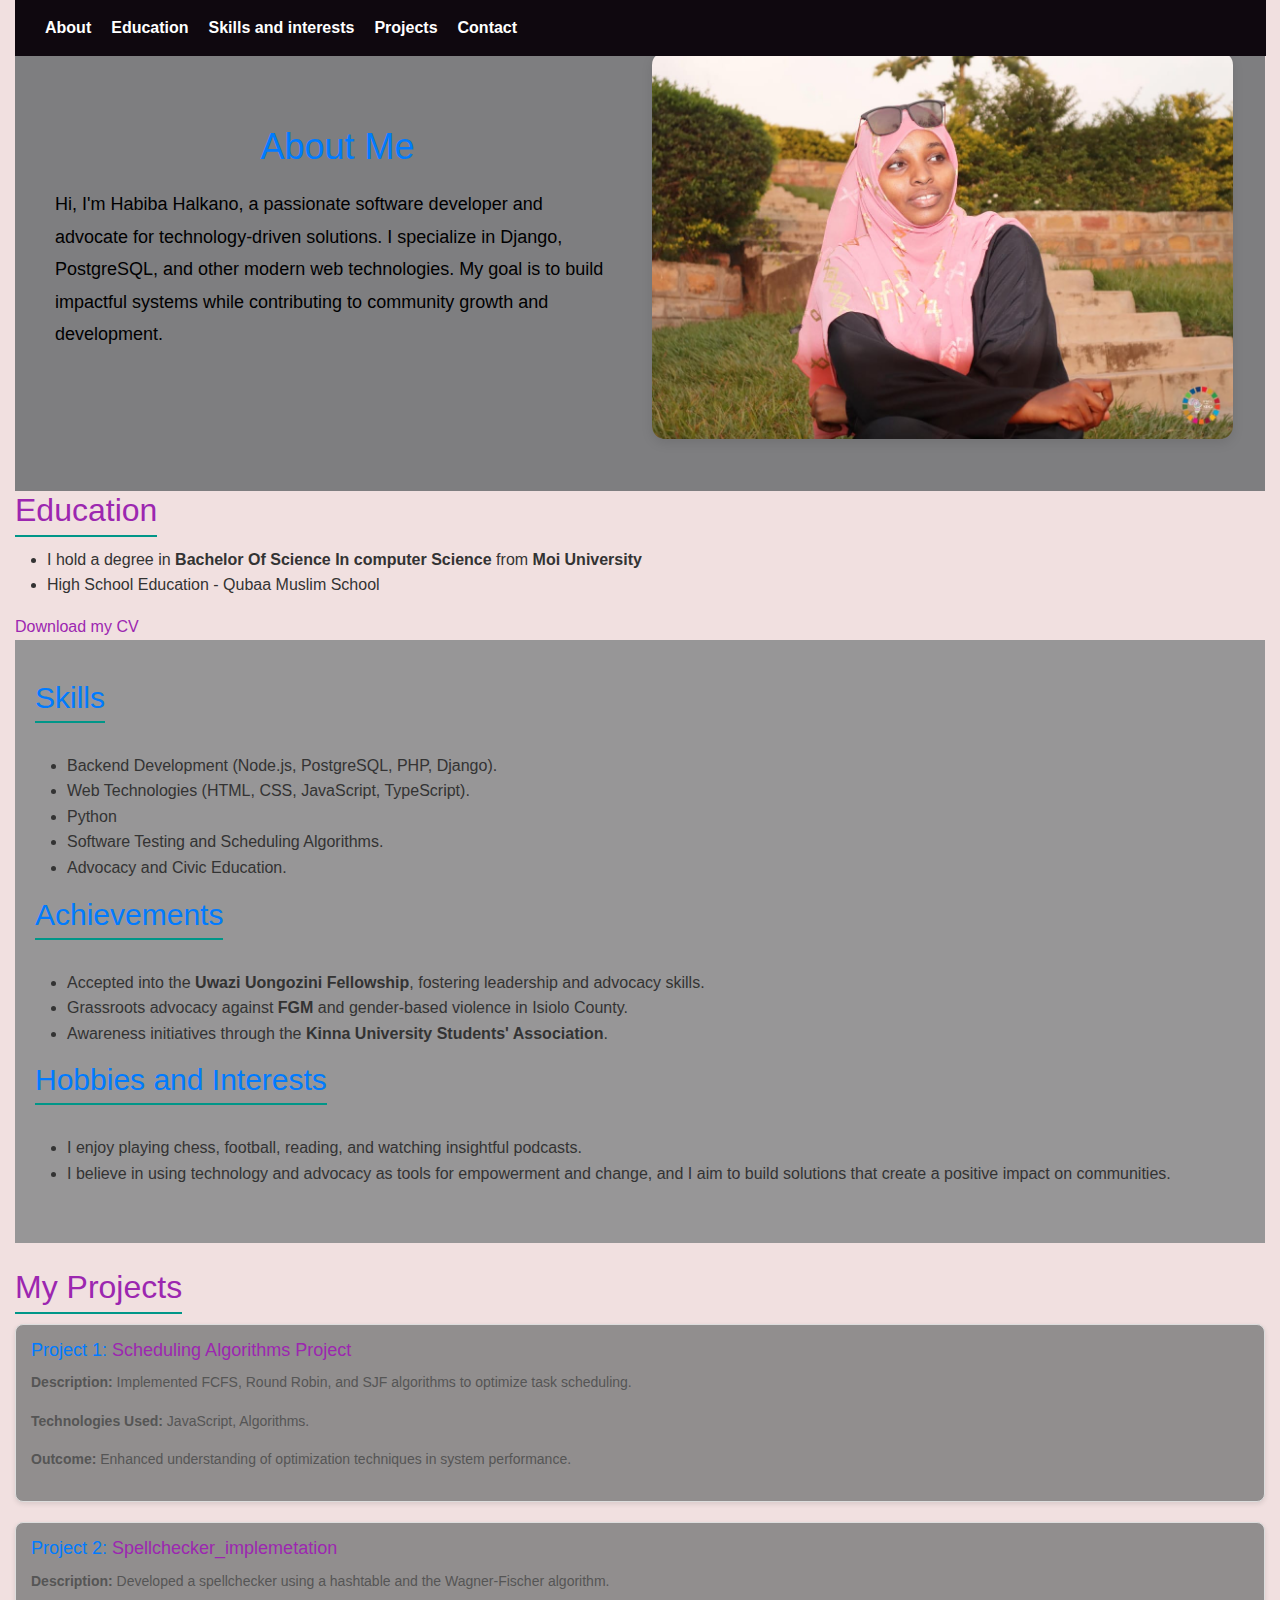
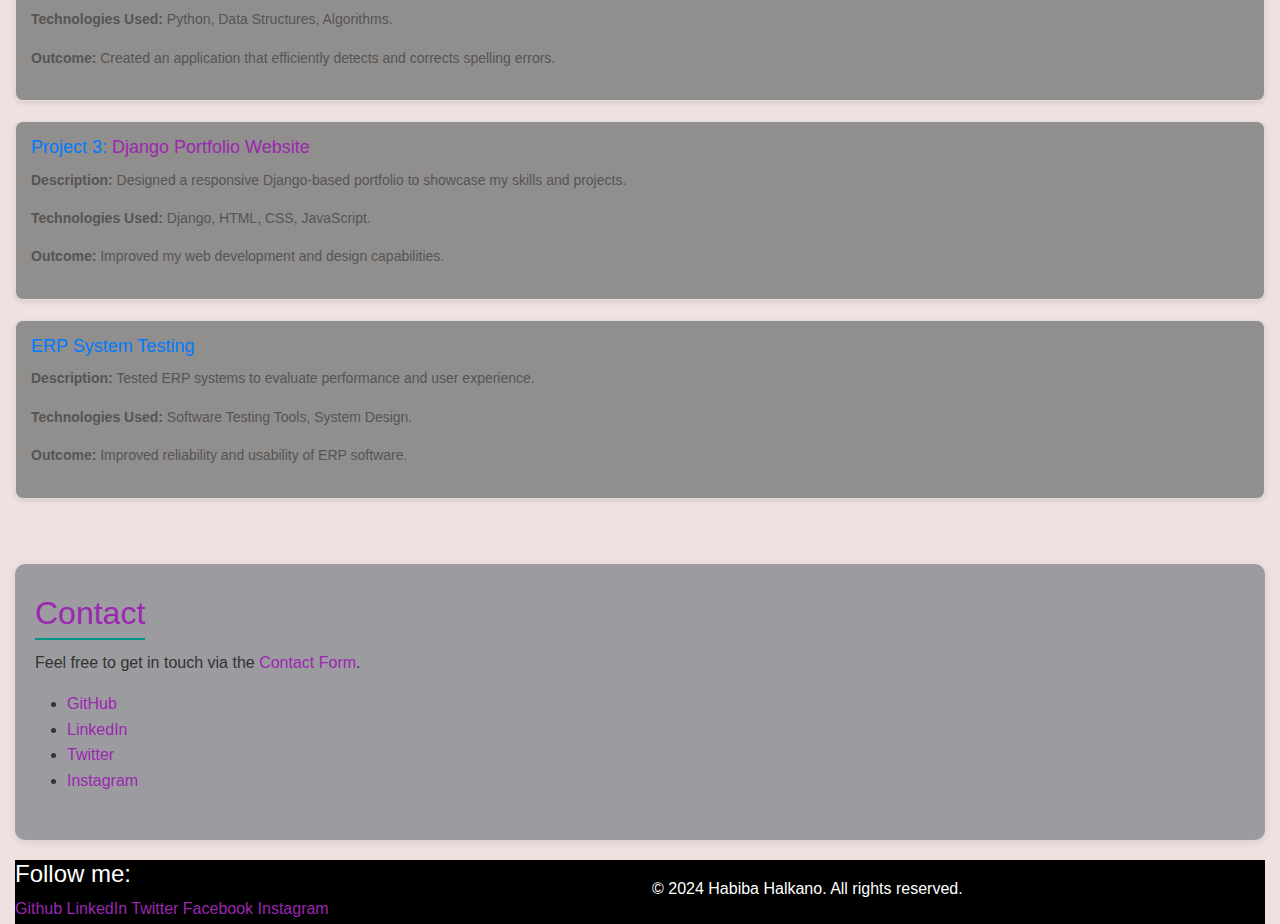
==== index.html @ 11790c02 "added html and css files" ====
<!DOCTYPE html>
<html lang="en">
<head>
  <meta charset="UTF-8">
    <meta name="viewport" content="width=device-width, initial-scale=1.0">
<title>Portfolio</title>
    <link href="https://cdn.jsdelivr.net/npm/bootstrap@5.3.3/dist/css/bootstrap.min.css" rel="stylesheet">
<link rel="stylesheet" href="style.css">
</head>
<body>
<header>
    <nav>
        <a href="#about">About</a>
        <a href="#education">Education</a>
        <a href="#skills">Skills and interests</a>
        <a href="#projects">Projects</a>
        <a href="#contact">Contact</a>
    </nav>
</header>
<div class="about-section" id="about">
    <div class="about-text">
        <h1>About Me</h1>
        <p>
            Hi, I'm Habiba Halkano, a passionate software developer and advocate for technology-driven solutions.
            I specialize in Django, PostgreSQL, and other modern web technologies. My goal is to build impactful systems
            while contributing to community growth and development.
        </p>
    </div>
    <div class="about-image">
        <img src='images/profile2.jpeg'alt="Habiba Halkano">
    </div>
</div>

<div class="education-section" id="education">
    <h2>Education</h2>
    <ul>
        <li>I hold a degree in <strong>Bachelor Of Science In computer Science</strong> from<strong> Moi University</strong>
        </li>
        <li>High School Education - Qubaa Muslim School</li>
    </ul>
    <a href="/assets/Habiba Halkano Wako CV (2).pdf">Download my CV</a>
</div>

<div class="skills-section" id="skills">
    <h2>Skills</h2>
        <ul>
            <li>Backend Development (Node.js, PostgreSQL, PHP, Django).</li>
            <li>Web Technologies (HTML, CSS, JavaScript, TypeScript).</li>
            <li>Python</li>
            <li>Software Testing and Scheduling Algorithms.</li>
            <li>Advocacy and Civic Education.</li>
        </ul>
    <h2>Achievements</h2>
        <ul>
            <li>Accepted into the <strong>Uwazi Uongozini Fellowship</strong>, fostering leadership and advocacy skills.</li>
            <li>Grassroots advocacy against <strong>FGM</strong> and gender-based violence in Isiolo County.</li>
            <li>Awareness initiatives through the <strong>Kinna University Students' Association</strong>.</li>
        </ul>

        <h2>Hobbies and Interests</h2>
        <ul>
            <li>I enjoy playing chess, football, reading, and watching insightful podcasts.</li>
            <li>I believe in using technology and advocacy as tools for empowerment and change, and I aim to build solutions that create a positive impact on communities.</li>
        </ul>
</div>
<br
<div class="projects-section" id="projects" style="background-color: #E6E6FA;">
    <h2>My Projects</h2>
    <div class="project-card">
        <h3 class="project-title">Project 1: <a href="https://github.com/Habiba-halkano/School_project">Scheduling Algorithms Project</a></h3>
        <p class="project-description"><strong>Description:</strong> Implemented FCFS, Round Robin, and SJF algorithms to optimize task scheduling.</p>
        <p class="project-description"><strong>Technologies Used:</strong> JavaScript, Algorithms.</p>
        <p class="project-description"><strong>Outcome:</strong> Enhanced understanding of optimization techniques in system performance.</p>
    </div>
    <div class="project-card">
        <h3 class="project-title">Project 2: <a href="https://github.com/Habiba-halkano/Spellchecker_implemetation">Spellchecker_implemetation</a></h3>
        <p class="project-description"><strong>Description:</strong> Developed a spellchecker using a hashtable and the Wagner-Fischer algorithm.</p>
        <p class="project-description"><strong>Technologies Used:</strong> Python, Data Structures, Algorithms.</p>
        <p class="project-description"><strong>Outcome:</strong> Created an application that efficiently detects and corrects spelling errors.</p>
    </div>
    <div class="project-card">
        <h3 class="project-title">Project 3: <a href="https://github.com/Habiba-halkano/django_portfolio" > Django Portfolio Website</a></h3>
        <p class="project-description"><strong>Description:</strong> Designed a responsive Django-based portfolio to showcase my skills and projects.</p>
        <p class="project-description"><strong>Technologies Used:</strong> Django, HTML, CSS, JavaScript.</p>
        <p class="project-description"><strong>Outcome:</strong> Improved my web development and design capabilities.</p>
    </div>
    <div class="project-card">
        <h3 class="project-title">ERP System Testing</h3>
        <p class="project-description"><strong>Description:</strong> Tested ERP systems to evaluate performance and user experience.</p>
        <p class="project-description"><strong>Technologies Used:</strong> Software Testing Tools, System Design.</p>
        <p class="project-description"><strong>Outcome:</strong> Improved reliability and usability of ERP software.</p>
    </div>
</div>
    <br>
    <section class="contact-section" id="contact" style="background-color: #9b9ba0;">
        <h2>Contact</h2>
        <p>Feel free to get in touch via the <a href="contact.html">Contact Form</a>.</p>
        <ul class="social-links">
          <li><a href="https://github.com/Habiba-halkano">GitHub</a></li>
          <li><a href="https://linkedin.com/in/habiba-halkano">LinkedIn</a></li>
          <li><a href="https://x.com/Habzhalka">Twitter</a></li>
          <li><a href="https://instagram.com/_h.halka._">Instagram</a></li>
        </ul>
      </section>
    </div>
    <div class="footer" style="background-color: black; padding-bottom: 2px">
        <div class="row">
            <div class="col-md-6">
                <h4 style="color: white">Follow me:</h4>
                <a href="https://github.com/Habiba-halkano">Github</a>
                <a href="https://www.linkedin.com/in/habiba-halkano">LinkedIn</a>
                <a href="https://x.com/Habzhalka">Twitter</a>
                <a href="https://www.facebook.com/habiba-halkano.988">Facebook</a>
                <a href="https://instagram.com/_h.halka._">Instagram</a>
            </div>
            <div class="col-md-6" style="color: white">
                <p></p>
                <p>© 2024 Habiba Halkano. All rights reserved.</p>
            </div>
        </div>
</div>
</body>
</html>
---- style.css ----
/* General Reset */
* {
    margin: 0;
    padding: 0;
    box-sizing: border-box;
}

body {
    font-family: 'Arial', sans-serif;
    line-height: 1.6;
    background-color: bisque; /* Subtle background */
    color: #333;
    padding: 0 15px;
}

/* Layout Container */
.container {
    max-width: 900px;
    margin: 50px auto;
    background: #666666;
    padding: 30px;
    border-radius: 8px;
    box-shadow: 0 4px 12px rgba(0, 0, 0, 0.1);
}

/* Navigation Bar */
.navbar {
    background-color: cornflowerblue;
    color: white;
    padding: 15px 20px;
    display: flex;
    justify-content: flex-end;
    align-items: center;
    border-radius: 5px;
    margin-bottom: 30px;
    gap: 8px;
}

.navbar a {
    color: white;
    text-decoration: none;
    margin: 0 10px;
    font-weight: bold;
    font-size: 18px;
}

.navbar a:hover {
    text-decoration: underline;
}


/* Headers */
h1, h2 {
    color: #007bff;
    margin-bottom: 20px;
    text-align: center;
}

h3 {
    color: #333;
    margin-bottom: 15px;
}

/* Content Sections */
.section {
    margin-bottom: 30px;
    padding: 20px;
    background: #f9f9f9;
    border: 1px solid #ddd;
    border-radius: 5px;
}

/* Contact Form */
form {
    display: flex;
    flex-direction: column;
}

.form-control {
    padding: 10px;
    margin-bottom: 20px;
    border: 1px solid #ccc;
    border-radius: 5px;
    font-size: 16px;
}

button {
    background-color: #007bff;
    color: #fff;
    padding: 10px;
    border: none;
    border-radius: 5px;
    font-size: 16px;
    cursor: pointer;
    transition: background-color 0.3s ease;
}

button:hover {
    background-color: #0056b3;
}

/* Cards for Projects */
.project-card {
    display: flex;
    flex-direction: column;
    background: #918e8e;
    border: 1px solid #ddd;
    border-radius: 8px;
    margin-bottom: 20px;
    padding: 15px;
    box-shadow: 0 2px 5px rgba(0, 0, 0, 0.1);
    transition: transform 0.2s;
}

.project-card:hover {
    transform: scale(1.02);
}

.project-title {
    font-size: 18px;
    color: #007bff;
    margin-bottom: 10px;
}

.project-description {
    font-size: 14px;
    color: #555;
}

/* Footer */
footer {
    background-color: #007bff;
    color: white;
    text-align: center;
    padding: 10px 20px;
    margin-top: 30px;
    border-radius: 5px;
}

/* Responsive Design */
@media (max-width: 768px) {
    .container {
        padding: 20px;
    }

    .navbar {
        flex-direction: column;
        text-align: center;
    }

    .project-card {
        flex-direction: column;
    }
}

/* About Me Section */
.about-section {
    display: flex;
    flex-wrap: wrap;
    align-items: center;
    justify-content: space-between;
    width: 100%;
    padding: 40px 20px;
    background-color: #7e7e80;
}

.about-text {
    flex: 1 1 50%;
    padding: 20px;
}

.about-text h1 {
    font-size: 36px;
    color: #007bff;
    margin-bottom: 20px;
}

.about-text p {
    font-size: 18px;
    line-height: 1.8;
    color: black;
}

.about-image {
    flex: 1 1 50%;
    display: flex;
    justify-content: center;
    align-items: center;
    padding: 12px;
    height: 40%;
    width: 70%;
}

.about-image img {
    max-width: 100%;
    height: auto;
    border-radius: 13px;
    box-shadow: 0 4px 12px rgba(0, 0, 0, 0.1);
}

/* Skills Section */
.skills-section {
    padding: 40px 20px;
    background-color: rgb(151, 150, 151);
}

.skills-section h2, .achievements-section h2, .hobbies-section h2 {
    font-size: 30px;
    color: #007bff;
    text-align: left;
    margin-bottom: 30px;
}

.achievements-section {
    padding: 40px 20px;
    background-color: #fff;

}

.hobbies-section {
    padding: 40px 20px;
    background-color: #fff;
}

.contact-section {
    background-color: #918e8e;

}
/* Global Reset */
* {
    margin: 0;
    padding: 0;
    box-sizing: border-box;
}

/* Global Font and Background */
body {
    font-family: 'Arial', sans-serif;
    background-color: #f1e0e0; /* Light gray background */
    color: #333333; /* Dark gray text */
    line-height: 1.6;
}

/* Header and Navbar */
header {
    background-color: #0f080f; /* Plum */
    color: white;
    /* padding: 15px 20px; */
    position: fixed;
    top: 0;
    padding: 15px 20px;
    z-index: 1000;
    width: 97.7%;
}

header nav {
    display: flex;
    align-items: center;
    
}

header nav a {
    color: white;
    text-decoration: none;
    margin: 0 10px;
    font-weight: bold;
}

header nav a:hover {
    text-decoration: underline;
}

/* Section Titles */
h1, h2 {
    color: #9C27B0; /* Plum */
    margin-bottom: 10px;
    text-align: center;
}

h2 {
    border-bottom: 2px solid #009688; /* Teal accent */
    display: inline-block;
    padding-bottom: 5px;
}

/* Buttons */
button {
    background-color: #009688; /* Teal */
    color: white;
    border: none;
    padding: 10px 15px;
    border-radius: 5px;
    font-size: 16px;
    cursor: pointer;
}

button:hover {
    background-color: #00796B; /* Darker teal */
}

/* Links */
a {
    color: #9C27B0; /* Plum */
    text-decoration: none;
}

a:hover {
    text-decoration: underline;
}

/* Sections */
section {
    padding: 30px 20px;
    margin: 20px auto;
    background-color: white; /* Clean white background for content */
    border-radius: 10px;
    box-shadow: 0px 2px 8px rgba(0, 0, 0, 0.1);
}

/* Contact Form */
form {
    display: flex;
    flex-direction: column;
}

.form-control {
    padding: 10px;
    margin-bottom: 20px;
    border: 1px solid #ccc;
    border-radius: 5px;
    font-size: 16px;
}
/* Footer */
footer {
    background-color: #333333; /* Dark gray */
    color: white;
    text-align: center;
    padding: 10px 0;
    margin-top: 20px;
}

footer a {
    color: #009688; /* Teal */
    text-decoration: none;
}

footer a:hover {
    text-decoration: underline;
}
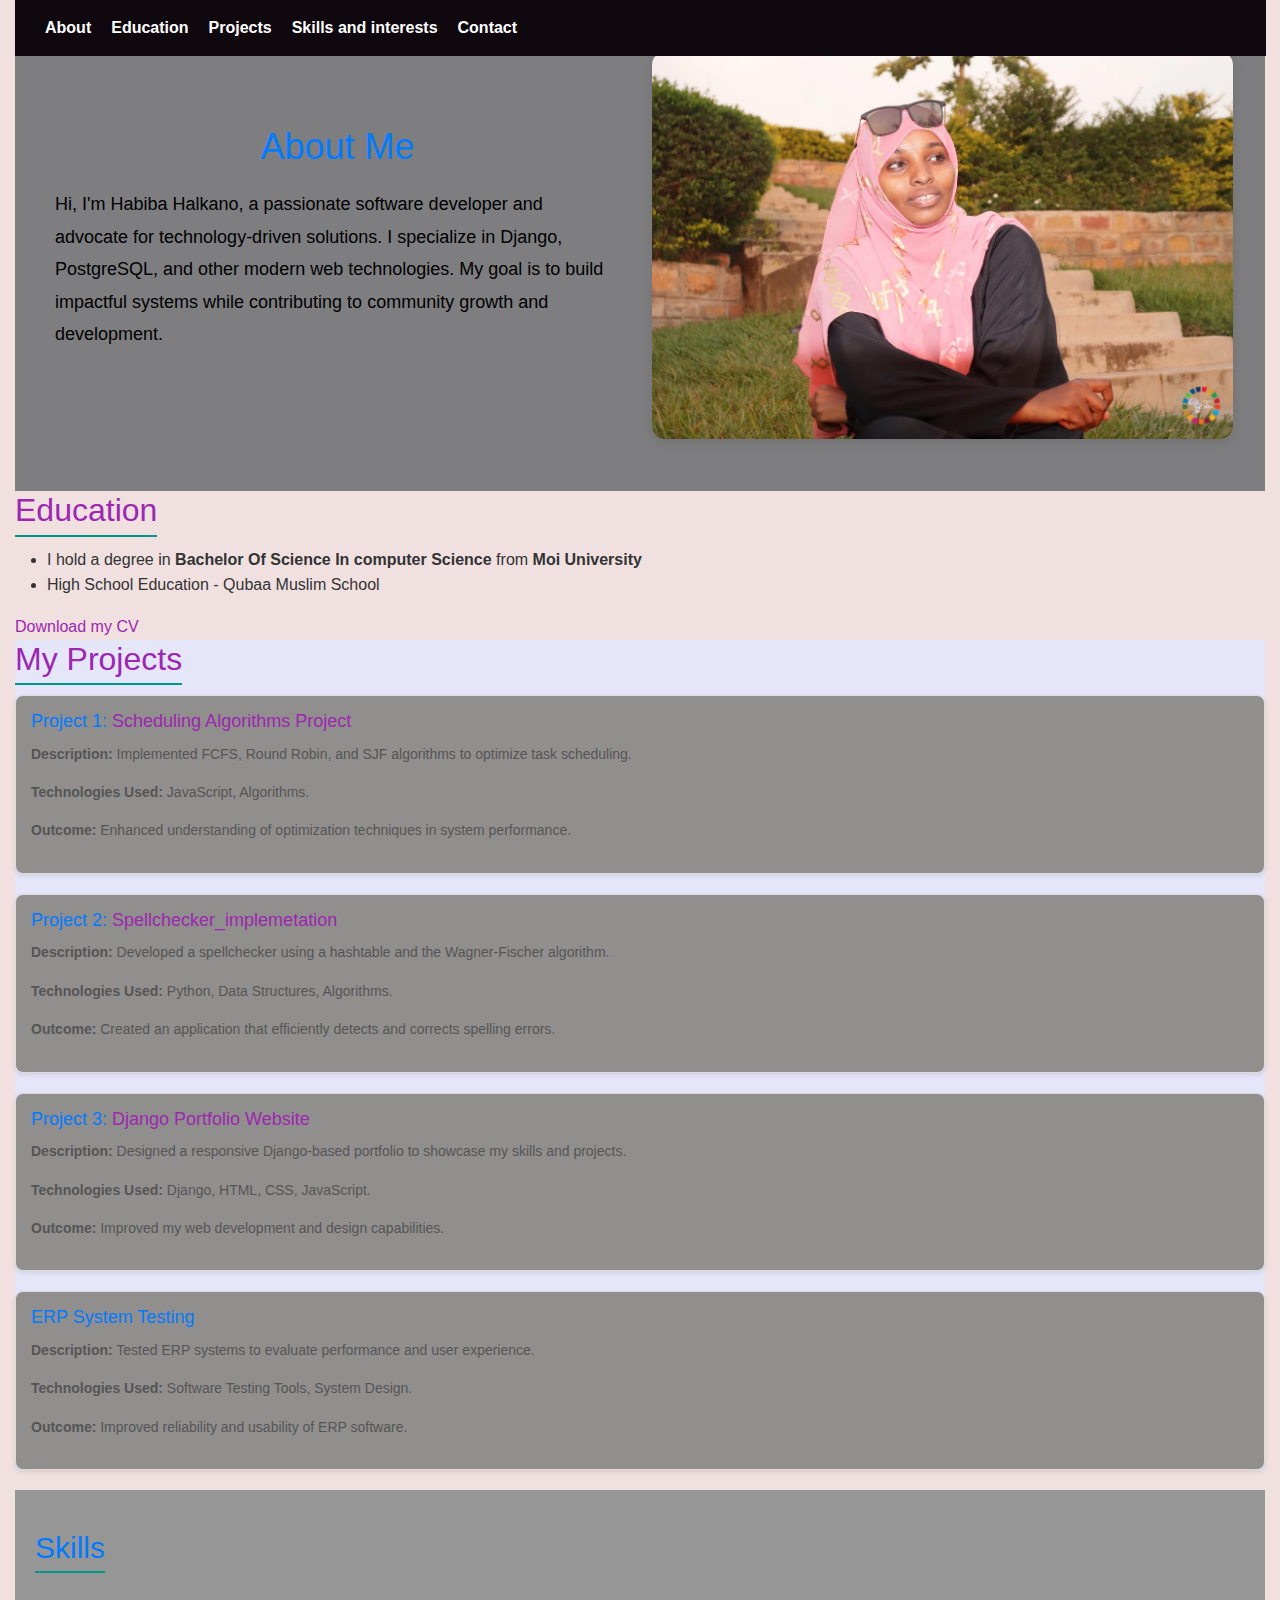
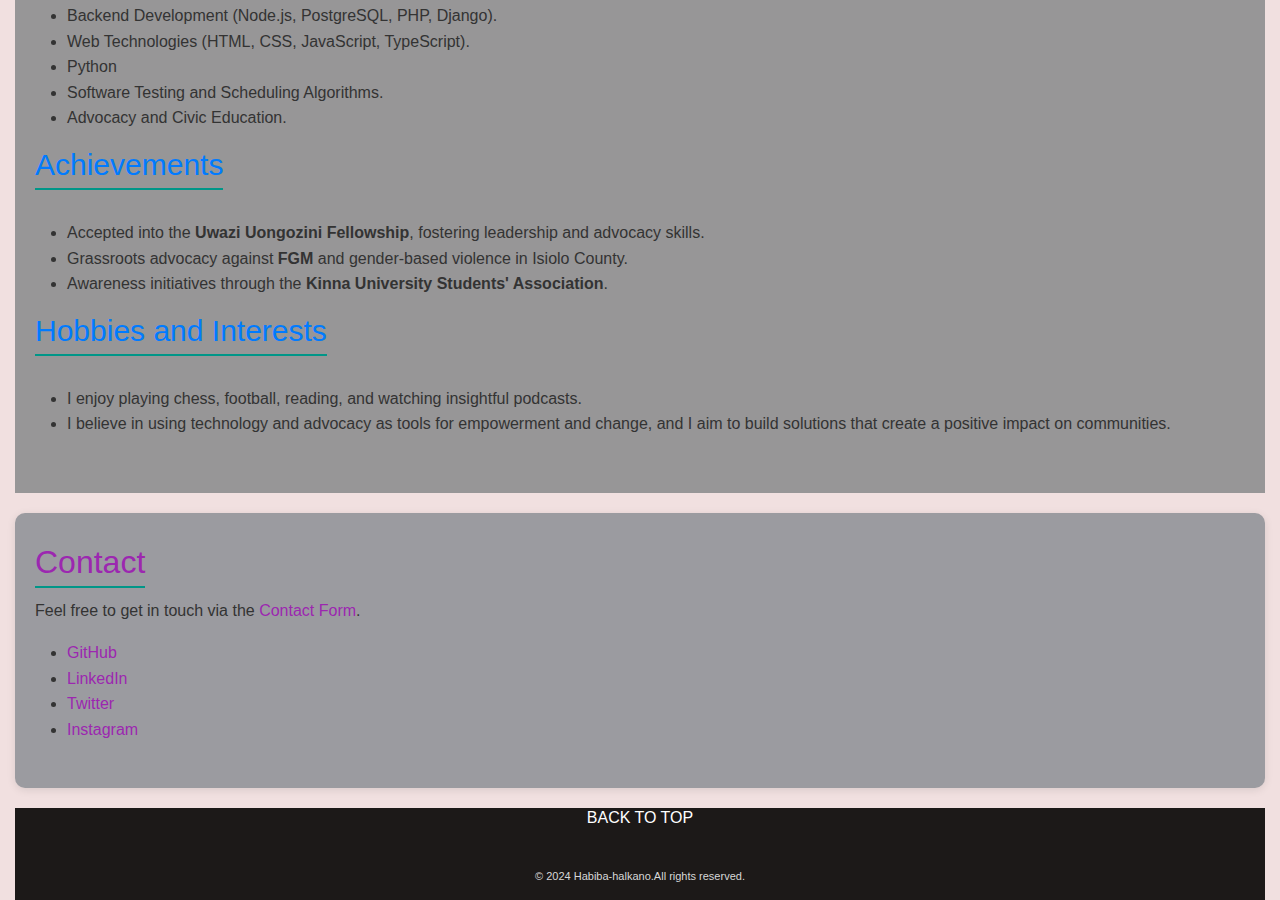
==== commit 2bd9e52d: "added footer" ====
--- a/index.html
+++ b/index.html
@@ -5,6 +5,7 @@
     <meta name="viewport" content="width=device-width, initial-scale=1.0">
 <title>Portfolio</title>
     <link href="https://cdn.jsdelivr.net/npm/bootstrap@5.3.3/dist/css/bootstrap.min.css" rel="stylesheet">
+    <link rel="stylesheet" href="https://cdnjs.cloudflare.com/ajax/libs/font-awesome/6.6.0/css/all.min.css" integrity="sha512-Kc323vGBEqzTmouAECnVceyQqyqdsSiqLQISBL29aUW4U/M7pSPA/gEUZQqv1cwx4OnYxTxve5UMg5GT6L4JJg==" crossorigin="anonymous" referrerpolicy="no-referrer" />
 <link rel="stylesheet" href="style.css">
 </head>
 <body>
@@ -12,8 +13,8 @@
     <nav>
         <a href="#about">About</a>
         <a href="#education">Education</a>
+        <a href="#projects">Projects</a>
         <a href="#skills">Skills and interests</a>
-        <a href="#projects">Projects</a>
         <a href="#contact">Contact</a>
     </nav>
 </header>
@@ -40,30 +41,6 @@
     </ul>
     <a href="/assets/Habiba Halkano Wako CV (2).pdf">Download my CV</a>
 </div>
-
-<div class="skills-section" id="skills">
-    <h2>Skills</h2>
-        <ul>
-            <li>Backend Development (Node.js, PostgreSQL, PHP, Django).</li>
-            <li>Web Technologies (HTML, CSS, JavaScript, TypeScript).</li>
-            <li>Python</li>
-            <li>Software Testing and Scheduling Algorithms.</li>
-            <li>Advocacy and Civic Education.</li>
-        </ul>
-    <h2>Achievements</h2>
-        <ul>
-            <li>Accepted into the <strong>Uwazi Uongozini Fellowship</strong>, fostering leadership and advocacy skills.</li>
-            <li>Grassroots advocacy against <strong>FGM</strong> and gender-based violence in Isiolo County.</li>
-            <li>Awareness initiatives through the <strong>Kinna University Students' Association</strong>.</li>
-        </ul>
-
-        <h2>Hobbies and Interests</h2>
-        <ul>
-            <li>I enjoy playing chess, football, reading, and watching insightful podcasts.</li>
-            <li>I believe in using technology and advocacy as tools for empowerment and change, and I aim to build solutions that create a positive impact on communities.</li>
-        </ul>
-</div>
-<br
 <div class="projects-section" id="projects" style="background-color: #E6E6FA;">
     <h2>My Projects</h2>
     <div class="project-card">
@@ -91,33 +68,56 @@
         <p class="project-description"><strong>Outcome:</strong> Improved reliability and usability of ERP software.</p>
     </div>
 </div>
-    <br>
+
+<div class="skills-section" id="skills">
+    <h2>Skills</h2>
+        <ul>
+            <li>Backend Development (Node.js, PostgreSQL, PHP, Django).</li>
+            <li>Web Technologies (HTML, CSS, JavaScript, TypeScript).</li>
+            <li>Python</li>
+            <li>Software Testing and Scheduling Algorithms.</li>
+            <li>Advocacy and Civic Education.</li>
+        </ul>
+    <h2>Achievements</h2>
+        <ul>
+            <li>Accepted into the <strong>Uwazi Uongozini Fellowship</strong>, fostering leadership and advocacy skills.</li>
+            <li>Grassroots advocacy against <strong>FGM</strong> and gender-based violence in Isiolo County.</li>
+            <li>Awareness initiatives through the <strong>Kinna University Students' Association</strong>.</li>
+        </ul>
+
+        <h2>Hobbies and Interests</h2>
+        <ul>
+            <li>I enjoy playing chess, football, reading, and watching insightful podcasts.</li>
+            <li>I believe in using technology and advocacy as tools for empowerment and change, and I aim to build solutions that create a positive impact on communities.</li>
+        </ul>
+</div>
     <section class="contact-section" id="contact" style="background-color: #9b9ba0;">
         <h2>Contact</h2>
         <p>Feel free to get in touch via the <a href="contact.html">Contact Form</a>.</p>
         <ul class="social-links">
           <li><a href="https://github.com/Habiba-halkano">GitHub</a></li>
-          <li><a href="https://linkedin.com/in/habiba-halkano">LinkedIn</a></li>
+          <li><a href="https://www.linkedin.com/in/habiba-halkano-bb26b12aa?utm_source=share&utm_campaign=share_via&utm_content=profile&utm_medium=android_app">LinkedIn</a></li>
           <li><a href="https://x.com/Habzhalka">Twitter</a></li>
           <li><a href="https://instagram.com/_h.halka._">Instagram</a></li>
         </ul>
       </section>
     </div>
-    <div class="footer" style="background-color: black; padding-bottom: 2px">
-        <div class="row">
-            <div class="col-md-6">
-                <h4 style="color: white">Follow me:</h4>
-                <a href="https://github.com/Habiba-halkano">Github</a>
-                <a href="https://www.linkedin.com/in/habiba-halkano">LinkedIn</a>
-                <a href="https://x.com/Habzhalka">Twitter</a>
-                <a href="https://www.facebook.com/habiba-halkano.988">Facebook</a>
-                <a href="https://instagram.com/_h.halka._">Instagram</a>
-            </div>
-            <div class="col-md-6" style="color: white">
-                <p></p>
-                <p>© 2024 Habiba Halkano. All rights reserved.</p>
-            </div>
-        </div>
 </div>
+<footer >
+    <div class="container footer-info ">
+    <div class="scroll-up ">
+
+        <a href="#"><i class="fas fa-angle-up"></i></a>
+        <h6>BACK TO TOP</h6>
+    </div>
+    <div class="social">
+        <a href="https://www.facebook.com/habiba.halkano.988" target="_blank"><i class="fab fa-facebook-square"></i></a>
+        <a href="https://github.com/Habiba-halkano" target="_blank"><i class="fab fa-github"></i></a>
+        <a href="https://instagram.com/_h.halka._" target="_blank"><i class="fab fa-instagram" ></i></a>
+        <a href="https://www.linkedin.com/in/habiba-halkano-bb26b12aa?utm_source=share&utm_campaign=share_via&utm_content=profile&utm_medium=android_app" target="_blank"><i class="fab fa-linkedin"></i></a>
+    </div>
+    <p >&copy;  2024 Habiba-halkano.All rights reserved.</p>
+</div> 
+</footer>
 </body>
 </html>--- a/style.css
+++ b/style.css
@@ -14,14 +14,14 @@
 }
 
 /* Layout Container */
-.container {
+/* .container {
     max-width: 900px;
     margin: 50px auto;
     background: #666666;
     padding: 30px;
     border-radius: 8px;
     box-shadow: 0 4px 12px rgba(0, 0, 0, 0.1);
-}
+} */
 
 /* Navigation Bar */
 .navbar {
@@ -128,14 +128,14 @@
 }
 
 /* Footer */
-footer {
+/* footer {
     background-color: #007bff;
     color: white;
     text-align: center;
     padding: 10px 20px;
     margin-top: 30px;
     border-radius: 5px;
-}
+} */
 
 /* Responsive Design */
 @media (max-width: 768px) {
@@ -331,19 +331,34 @@
     font-size: 16px;
 }
 /* Footer */
-footer {
-    background-color: #333333; /* Dark gray */
-    color: white;
+footer a{
+    text-decoration: none;
+    color:#fff;
+}
+footer{
+    /* margin-top: 3rem; */
+    background-color: #1c1918;
+    color: #fff;
+    /* padding: 2rem 0; */
+    display: flex;
+    justify-content: center;
+    align-items: center;
+    gap: 2rem;
+}
+.footer-info{
+    display: flex;
+    flex-direction: column;
+    justify-content: center;
+    align-items: center;
     text-align: center;
-    padding: 10px 0;
-    margin-top: 20px;
-}
-
-footer a {
-    color: #009688; /* Teal */
-    text-decoration: none;
-}
-
-footer a:hover {
-    text-decoration: underline;
-}
+    gap: 1rem;
+}
+.social{
+    display: flex;
+    gap: 1rem;
+}
+.footer-info p{
+    font-size: 0.6875rem;
+    line-height: 1rem;
+    color: #d7d7d7;
+}